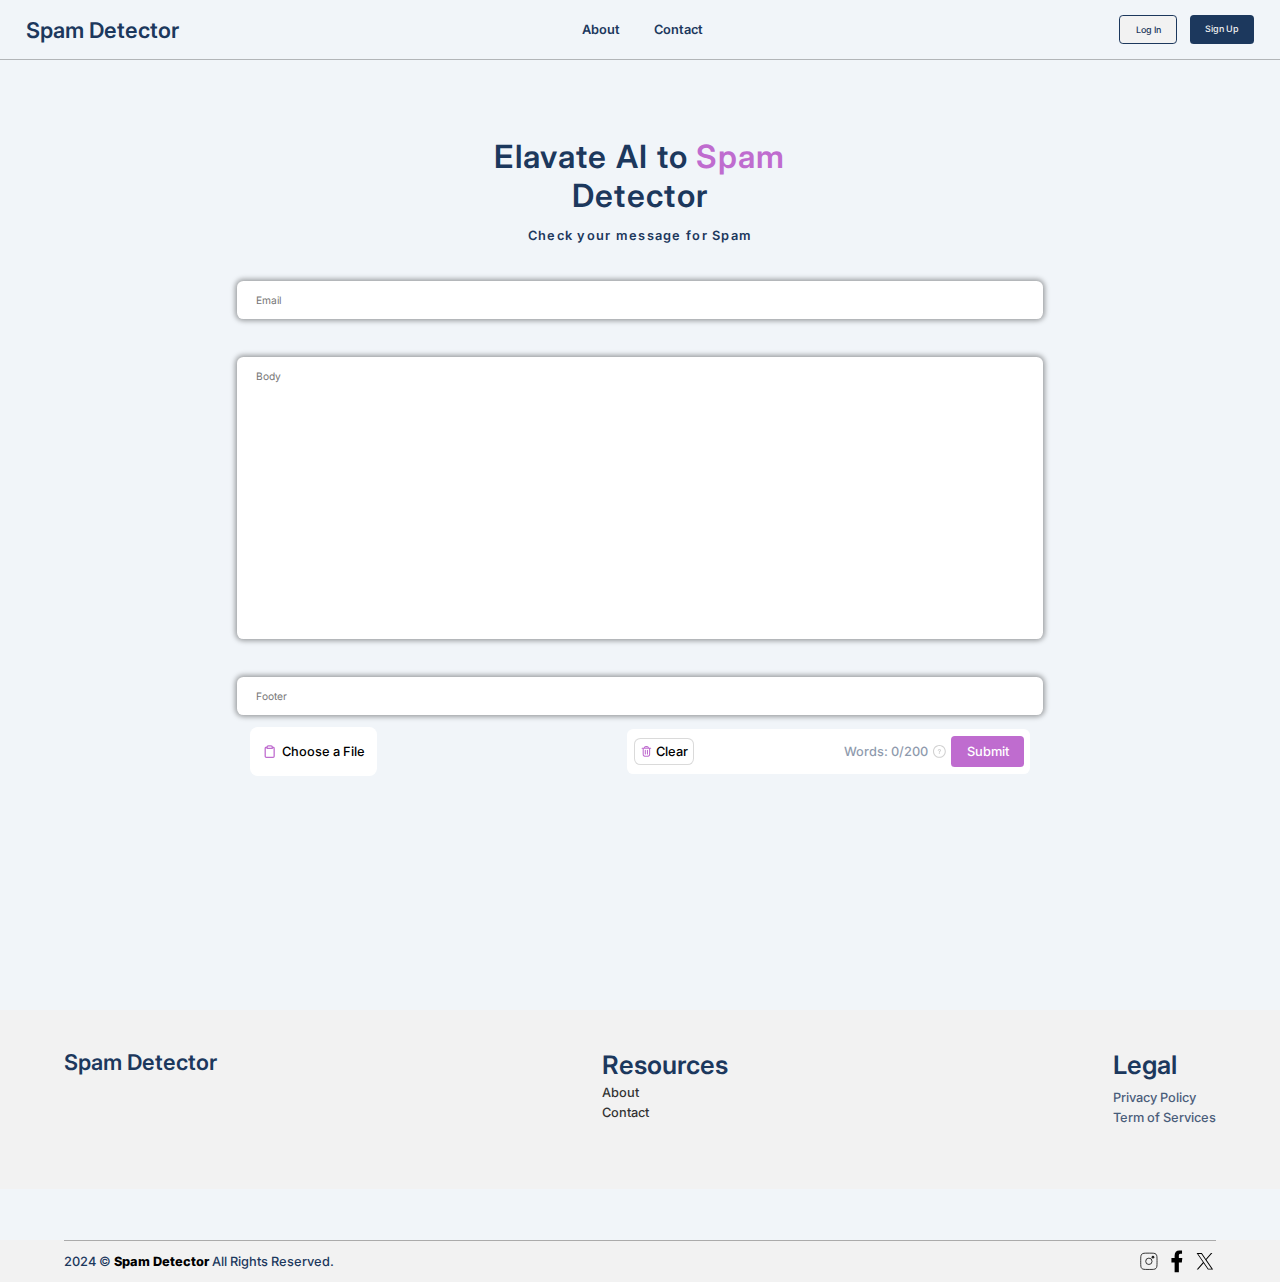
==== App/templates/index.html @ 36272c23 "Spam Detection" ====
<!DOCTYPE html>
<html lang="en">
    <head>
        <meta charset="UTF-8">
        <meta name="viewport" content="width=device-width, initial-scale=1.0">
        <title>Spam Detector</title>
        <link rel="stylesheet" href="../static/css/style.css">
    </head>
<body >

<!-- fixed alert -->
<div id="alert" class="alert alert-hide">
Please type at least <br> 10 words
</div>






                    <!-- navbar -->
<nav style="display: flex; flex-direction: row; align-items: center; justify-content: space-between; border-bottom: 0.02vw #00000042 solid; padding: 1.2vw 2vw; user-select:none ;">
<!-- logo -->
<a href="/" style="font-size: 1.7vw; font-weight: 600; font-family: Inter, sans-serif; cursor: pointer; text-decoration: none; color: #1C385D;">Spam Detector</a>
<!-- context -->
<div style="display: flex; flex-direction: row; font-size: 1vw; font-weight: 600;">
    <a href="/about" class="nav-context">About</a>
    <a href="/contact" style="margin-left: 1vw;" class="nav-context">Contact</a>
</div>
<!-- btn -->
<div style="display: flex; flex-direction: row; font-size: 0.7vw;">
    <a href="/login" class="sign-btn" style="background-color:#F2F2F2; color: #1C385D; border: 0.1vw #1C385D solid; text-decoration: none;" id="login">Log In</a>
    <a href="/signup" class="sign-btn" style="color:#F2F2F2; background-color: #1C385D; text-decoration: none;" id="signup">Sign Up</a>
    <div class="sign-btn hidden"  style="color:#F2F2F2; background-color: #1C385D;" id="loggout-btn">Log Out</div>
</div>
</nav>



                    <!-- hero -->


    <div  style="margin-top: 6vw; display: flex; flex-direction: column; align-items: center; justify-content:center;">
        <!-- context -->
        <div style="width: 100%; text-align: center; color: #1C385D; letter-spacing: 0.1vw; font-weight: 600;">
            <div style="font-size: 2.5vw;">Elavate AI to <span style="color: #BF6CCF;">Spam</span> <br> Detector</div>
            <div style="margin-top: 1vw; font-size: 1vw;">Check your message for Spam</div>
        </div>
        <!-- Email -->
<textarea style="width: 60%; background-color: #ffff; margin-top: 3vw; border-radius: 0.5vw; font-size: 0.8vw; padding: 1vw 1.5vw; transition: all 0.3s linear; z-index: 20;" placeholder="Email" class="text-area" rows="1" cols="100" id="email"  ></textarea>

        <!-- textarea -->
           
        <textarea style="width: 60%; height: 20vw;  background-color: #ffff; margin-top: 3vw; border-radius: 0.5vw; font-size: 0.8vw; padding: 1vw 1.5vw; transition: all 0.3s linear; z-index: 20;" placeholder="Body" class="text-area" rows="10" cols="100"  id="outbox"  ></textarea>
        
             <!-- Footer -->
<textarea style="width: 60%; background-color: #ffff; margin-top: 3vw; border-radius: 0.5vw; font-size: 0.8vw; padding: 1vw 1.5vw; transition: all 0.3s linear; z-index: 20;" placeholder="Footer" class="text-area" rows="1" cols="100" id="footer-form"  ></textarea>

    </div>
        



                <!-- Submit buttons -->
    <div style=" display: flex; flex-direction: row; align-items: center; justify-content:space-between;  width: 61%; margin: 1vw auto; ">
        
        <!-- btn 1 -->
        <div id="choose-file" style="display: inline-flex; flex-direction: row; align-items: center;  padding: 0.3vw 1vw; border-radius: 0.6vw; user-select: none; cursor: pointer;" class="text-area-btn">
            <svg width="1.2vw" viewBox="0 0 24 24" fill="none" xmlns="http://www.w3.org/2000/svg">
                <path d="M8 5.00005C7.01165 5.00082 6.49359 5.01338 6.09202 5.21799C5.71569 5.40973 5.40973 5.71569 5.21799 6.09202C5 6.51984 5 7.07989 5 8.2V17.8C5 18.9201 5 19.4802 5.21799 19.908C5.40973 20.2843 5.71569 20.5903 6.09202 20.782C6.51984 21 7.07989 21 8.2 21H15.8C16.9201 21 17.4802 21 17.908 20.782C18.2843 20.5903 18.5903 20.2843 18.782 19.908C19 19.4802 19 18.9201 19 17.8V8.2C19 7.07989 19 6.51984 18.782 6.09202C18.5903 5.71569 18.2843 5.40973 17.908 5.21799C17.5064 5.01338 16.9884 5.00082 16 5.00005M8 5.00005V7H16V5.00005M8 5.00005V4.70711C8 4.25435 8.17986 3.82014 8.5 3.5C8.82014 3.17986 9.25435 3 9.70711 3H14.2929C14.7456 3 15.1799 3.17986 15.5 3.5C15.8201 3.82014 16 4.25435 16 4.70711V5.00005" stroke="#BF6CCF" stroke-width="2" stroke-linecap="round" stroke-linejoin="round"/>
                </svg>
            <p style="display: inline; margin-left: 0.3vw; color: #000; font-size: 1vw;">Choose a File</p>
            <input type="file"   accept="text/plain" name="" id="picker" style="display: none;">
        </div>

        <!-- btn 2 -->
        <div style="width: 50%; display: flex; flex-direction: row; align-items: center; justify-content:space-between; background-color: #ffff; padding: 0.6vw 0.5vw; border-radius: 0.5vw;">
            <!-- clear btn -->
            <div id="clear-btn" style="display: inline-flex; flex-direction: row; align-items: center; border: 0.1vw #00000025 solid;  padding: 0.4vw 0.4vw; border-radius: 0.5vw; user-select: none; cursor: pointer;" class="text-area-btn">
                <svg width="1vw" viewBox="0 0 24 24" fill="none" xmlns="http://www.w3.org/2000/svg">
                    <path d="M4 6H20M16 6L15.7294 5.18807C15.4671 4.40125 15.3359 4.00784 15.0927 3.71698C14.8779 3.46013 14.6021 3.26132 14.2905 3.13878C13.9376 3 13.523 3 12.6936 3H11.3064C10.477 3 10.0624 3 9.70951 3.13878C9.39792 3.26132 9.12208 3.46013 8.90729 3.71698C8.66405 4.00784 8.53292 4.40125 8.27064 5.18807L8 6M18 6V16.2C18 17.8802 18 18.7202 17.673 19.362C17.3854 19.9265 16.9265 20.3854 16.362 20.673C15.7202 21 14.8802 21 13.2 21H10.8C9.11984 21 8.27976 21 7.63803 20.673C7.07354 20.3854 6.6146 19.9265 6.32698 19.362C6 18.7202 6 17.8802 6 16.2V6M14 10V17M10 10V17" stroke="#BF6CCF" stroke-width="2" stroke-linecap="round" stroke-linejoin="round"/>
                    </svg>
                <div style="display: inline; margin-left: 0.3vw; color: #000; font-size: 1vw;">Clear</div>
            </div>
            <!-- words -->
            <div style="display: inline-flex; flex-direction: row; align-content: center; justify-content: center;">

                <div id="words" class="textarea-words" style="display: inline-flex; flex-direction: row; align-items: center; justify-content: center; ">
                    <div id="words-context" style="font-size: 1vw;">Words: 0/200</div>
                <svg style="margin: 0 0.4vw;"  width="1vw" version="1.1" id="Capa_1" xmlns="http://www.w3.org/2000/svg" xmlns:xlink="http://www.w3.org/1999/xlink" 
	 viewBox="0 0 302.967 302.967" xml:space="preserve">
<g>
	<g>
		<g>
			<path style="fill:#0100025d;" d="M151.483,302.967C67.956,302.967,0,235.017,0,151.483S67.956,0,151.483,0
				s151.483,67.956,151.483,151.483S235.017,302.967,151.483,302.967z M151.483,24.416c-70.066,0-127.067,57.001-127.067,127.067
				s57.001,127.067,127.067,127.067s127.067-57.001,127.067-127.067S221.555,24.416,151.483,24.416z"/>
		</g>
		<g>
			<g>
				<path style="fill:#0100025d;" d="M116.586,118.12c1.795-4.607,4.297-8.588,7.511-11.961c3.225-3.389,7.114-6.016,11.667-7.898
					c4.547-1.904,9.633-2.845,15.262-2.845c7.261,0,13.32,0.995,18.183,2.997c4.857,1.996,8.768,4.482,11.738,7.441
					c2.964,2.97,5.091,6.168,6.369,9.584c1.273,3.432,1.915,6.636,1.915,9.595c0,4.901-0.642,8.947-1.915,12.118
					c-1.278,3.171-2.866,5.88-4.759,8.131c-1.898,2.252-3.987,4.172-6.293,5.755c-2.295,1.588-4.471,3.171-6.516,4.759
					c-2.045,1.583-3.862,3.394-5.445,5.439c-1.588,2.04-2.589,4.601-2.991,7.664v5.831H140.6v-6.908
					c0.305-4.395,1.153-8.072,2.529-11.036c1.382-2.964,2.991-5.499,4.83-7.598c1.844-2.089,3.786-3.911,5.836-5.445
					c2.04-1.539,3.927-3.073,5.673-4.591c1.73-1.545,3.144-3.225,4.221-5.069c1.071-1.833,1.556-4.15,1.452-6.908
					c0-4.705-1.148-8.18-3.454-10.427c-2.295-2.257-5.493-3.378-9.589-3.378c-2.758,0-5.134,0.533-7.131,1.605
					s-3.628,2.513-4.911,4.302c-1.278,1.795-2.225,3.894-2.834,6.288c-0.615,2.415-0.919,4.982-0.919,7.756h-22.55
					C113.85,127.785,114.791,122.732,116.586,118.12z M162.536,183.938v23.616h-24.09v-23.616H162.536z"/>
			</g>
		</g>
	</g>
</g>
</svg>
                </div>
                <!-- submit -->
            <div id="submit-btn" class="submit-btn" style="text-align: center; display: inline; font-size: 1vw;">Submit</div>
            </div>
        </div>

    </div>

   <!-- response -->
    <div id="response" class="hidden" style="background-color: #fff; text-align: center; width: 40vw; margin: 2vw auto; padding: 2vw; display: flex; flex-direction: column; align-items: center; justify-content: center; border-radius: 0.3vw; font-size: 1vw;">
        <div id="response-ans"><span style="font-weight: 700;">Hooray!</span> It's a <span style="font-weight: 700; color: #5084FB;">Spam</span></div>
        <div id="location" style="font-weight: 700;"><span style="font-weight: 800;">Geographical location: </span></div>
    </div>

                                                <!-- Footer -->
        <footer style="background-color: #F2F2F2; display: flex; flex-direction: row; justify-content: space-between; margin-top: 10vw; padding:3vw 5vw 5vw;">
            <!-- logo -->
            <a href="/" style="font-size: 1.7vw; font-weight: 600; font-family: Inter, sans-serif; cursor: pointer; text-decoration: none; color: #1C385D;">Spam Detector</a>
            <!-- item 1 -->
            <div>
                <!-- heading -->
                <div style="font-size: 2vw; font-weight: 600;">Resources</div>
                <!-- items -->
                <div style="font-size: 1vw; margin-top: 0.4vw; display: flex; flex-direction: column; align-items: start; justify-content: start; ">
                    <a href="/about" class="footer-items" style="text-decoration: none; color: #000;">About</a>
                    <a href="/contact" style="margin-top: 0.4vw; text-decoration: none; color: #000;" class="footer-items">Contact</a>
                    
                </div>
            </div>
            <!-- item2 -->
            <div>
                <!-- heading -->
                <div style="font-size: 2vw; font-weight: 600;">Legal</div>
                <!-- items -->
                <div style="font-size: 1vw; margin-top: 0.4vw; display: flex; flex-direction: column; align-items: start; justify-content: start;">
                    
                    <div style="margin-top: 0.4vw;" class="footer-items">Privacy Policy</div>
                    <div style="margin-top: 0.4vw;" class="footer-items">Term of Services</div>
                </div>
            </div>

        </footer>
        <div style="background-color: #F2F2F2; padding:0 5vw; ">
            <div style="display: flex; flex-direction: row; justify-content: space-between; border-top: 0.1vw #0000004b solid; margin-top: 4vw;">
                <p style="font-size: 1vw;">2024 © <a href="/" style="text-decoration: none; color: #000; font-weight: 800; color: #000;">Spam Detector</a> All Rights Reserved. </p>
            <div style="display: flex; flex-direction: row; justify-content: space-between;">
                                <!-- insta -->
                <svg width="1.7vw" viewBox="0 0 24 24" fill="none" xmlns="http://www.w3.org/2000/svg" class="svg-icons">
                    <path d="M3 11C3 7.22876 3 5.34315 4.17157 4.17157C5.34315 3 7.22876 3 11 3H13C16.7712 3 18.6569 3 19.8284 4.17157C21 5.34315 21 7.22876 21 11V13C21 16.7712 21 18.6569 19.8284 19.8284C18.6569 21 16.7712 21 13 21H11C7.22876 21 5.34315 21 4.17157 19.8284C3 18.6569 3 16.7712 3 13V11Z" stroke="#222222"/>
                    <circle cx="16.5" cy="7.5" r="1.5" fill="#222222"/>
                    <circle cx="12" cy="12" r="3.5" stroke="#222222"/>
                    </svg>
                    <!-- face -->
                    <svg class="svg-icons" style="margin-left: 0.5vw;" width="1.7vw" viewBox="-5 0 20 20" version="1.1" xmlns="http://www.w3.org/2000/svg" xmlns:xlink="http://www.w3.org/1999/xlink">
    
    
                        <defs>
                    
                    </defs>
                        <g id="Page-1" stroke="none" stroke-width="1" fill="none" fill-rule="evenodd">
                            <g id="Dribbble-Light-Preview" transform="translate(-385.000000, -7399.000000)" fill="#000000">
                                <g id="icons" transform="translate(56.000000, 160.000000)">
                                    <path d="M335.821282,7259 L335.821282,7250 L338.553693,7250 L339,7246 L335.821282,7246 L335.821282,7244.052 C335.821282,7243.022 335.847593,7242 337.286884,7242 L338.744689,7242 L338.744689,7239.14 C338.744689,7239.097 337.492497,7239 336.225687,7239 C333.580004,7239 331.923407,7240.657 331.923407,7243.7 L331.923407,7246 L329,7246 L329,7250 L331.923407,7250 L331.923407,7259 L335.821282,7259 Z" id="facebook-[#176]">
                    
                    </path>
                                </g>
                            </g>
                        </g>
                    </svg>
                    <!-- twitter -->
                    <svg class="svg-icons" style="margin-left: 0.5vw;" xmlns="http://www.w3.org/2000/svg" x="0px" y="0px" width="1.7vw" viewBox="0 0 50 50">
                        <path d="M 5.9199219 6 L 20.582031 27.375 L 6.2304688 44 L 9.4101562 44 L 21.986328 29.421875 L 31.986328 44 L 44 44 L 28.681641 21.669922 L 42.199219 6 L 39.029297 6 L 27.275391 19.617188 L 17.933594 6 L 5.9199219 6 z M 9.7167969 8 L 16.880859 8 L 40.203125 42 L 33.039062 42 L 9.7167969 8 z"></path>
                        </svg>
                    
            </div>
        </div>
        </div>
        
        

        <script src="../static/js/main.js"></script>
</body>
</html>
---- App/static/css/style.css ----
@import url('https://fonts.googleapis.com/css2?family=Inter:ital,opsz,wght@0,14..32,100..900;1,14..32,100..900&display=swap');

html {
    scroll-behavior: smooth;
}

body {
    margin: 0;
    background-color: #F1F5F9;
    font-weight: 500;
    font-family: Inter, sans-serif;
    color: #1C385D;
}

.nav-context {
    transition: all 0.3s linear;
    cursor: pointer;
    padding: 0.2vw 0.8vw;
    border-radius: 5px;
    color: #1C385D;
    text-decoration: none;
}

.nav-context:hover {
    background-color: #D6D3E0;
}

.log-btn {
    padding: 0.6vw 1.2vw;
    cursor: pointer;
    border: 0.02vw #000 solid;
    border-radius: 0.3vw;
    color: #1C385D;
    background-color: white;
    transition: all 0.3s linear;
}

.log-btn:hover {
    background-color: #D9DDE5;
}

.sign-btn {
    padding: 0.6vw 1.2vw;
    cursor: pointer;
    border-radius: 0.3vw;


    margin-left: 1vw;
    transition: all 0.3s linear;
}

.sign-btn:hover {
    background-color: #465472;
}

.text-area {
    -webkit-box-shadow: 0px 0px 5px 3px rgba(0, 0, 0, 0.35);
    -moz-box-shadow: 0px 0px 5px 2px rgba(0, 0, 0, 0.35);
    box-shadow: 0px 0px 5px 2px rgba(0, 0, 0, 0.35);
    resize: none;
    border: none;
    font-family: Inter;
}

.text-area:placeholder-shown {
    font-family: Inter;
}

.text-area:focus {
    outline: none;
}

.text-area-btn {
    transition: all 0.3s linear;
    background-color: #ffff;
}

.text-area-btn:hover {
    background-color: #D9DDE5;

}

.submit-btn {
    padding: 0.6vw 1.2vw;
    cursor: pointer;
    border-radius: 0.3vw;
    background-color: #BF6CCF;
    color: #fff;
    transition: all 0.3s linear;
}

.submit-btn:hover {
    background-color: #BD7FE4;
}

.bg-image {
    position: absolute;
    width: 100%;
    min-width: 320px;
    opacity: 0.6;
    height: max-content;
    z-index: -1;

}

.footer-items {
    cursor: pointer;
    opacity: 80%;
    transition: all 0.2s linear;
}

.footer-items:hover {
    opacity: 100%;

}

.svg-icons {
    transition: all 0.2s linear;
    cursor: pointer;
}

.svg-icons:hover {
    transform: scale(110%);
}

.hidden {
    display: none;
}

.textarea-words {
    opacity: 50%;
}

.alert {
    position: fixed;
    z-index: 50;
    background-color: #BF6CCF;
    color: #fff;
    margin: 3vw auto;
    left: 50%;
    transform: translateX(-50%);
    text-align: center;
    padding: 1vw 2vw;
    font-size: 1vw;
    font-weight: 700;
    transition: all 0.3s linear;

}

.alert-show {
    visibility: visible;
    opacity: 1;
}

.alert-hide {
    visibility: hidden;
    opacity: 0;
}

.hidden {
    visibility: hidden;
    opacity: 0;
    transition: all 0.3s linear;
}



.qna-card {
    cursor: pointer;
    background-color: #ffff;
    transition: all 0.3s linear;
}

.qna-card:hover {
    background-color: #e3e2e6;
}

.feed-card {
    -webkit-box-shadow: 0px 0px 5px 0px rgba(0, 0, 0, 0.55);
    -moz-box-shadow: 0px 0px 5px 0px rgba(0, 0, 0, 0.55);
    box-shadow: 0px 0px 5px 0px rgba(0, 0, 0, 0.55);
}

.contact-form {
    background-color: #fff;
    border: none;
    width: 24vw;
    padding: 1vw;
    border-radius: 0.5vw;
    resize: none;
    font-size: 1vw;

}

.contact-form:focus {
    outline: none;
}

.contact-textarea:placeholder-shown {
    font-family: Inter, sans-serif;
    font-size: 1vw;
}

.submit-btn {
    padding: 0.6vw 1.2vw;
    cursor: pointer;
    border-radius: 0.3vw;
    background-color: #BF6CCF;
    color: #fff;
    transition: all 0.3s linear;
}

.submit-btn:hover {
    background-color: #BD7FE4;
}



/* about card */
.show-card-context .card-context {
    max-height: 7vw;
    transition: max-height 0.3s ease-in-out;
}

.hide-card-context .card-context {
    max-height: 0;
    transition: max-height 0.3s linear;
}

.show-card-context .card-svg {
    transform: rotate(90deg);
    transition: transform 0.3s ease-in-out;
}

.hide-card-context .card-svg {
    transform: rotate(0);
    transition: transform 0.3s ease-in-out;
}

.auth-input {
    background-color: #fff;
    border: none;
    width: 24vw;
    padding: 1vw;
    border-radius: 0.5vw;
    resize: none;
    font-size: 1vw;
    border: 0.1vw #0000003a solid;
}

.auth-input:focus {
    outline: none;
}

.auth-input:placeholder-shown {
    font-family: Inter, sans-serif;
    font-size: 1vw;
}

.auth-btn {
    background-color: #CBCBCB;
    color: #fff;
    border: none;
    width: 100%;
    height: 3vw;
    margin-top: 1.5vw;
    font-size: 1vw;
    font-weight: 700;
    cursor: pointer;
    border-radius: 0.2vw;
    transition: all 0.3s linear;
}

.auth-btn:hover {
    background-color: #BF6CCF;
}

.log-forg {
    width: 100%;
    text-align: end;
    margin-top: 0.5vw;
    font-size: 0.85vw;

}

.log-forg a {
    text-decoration: none;
    color: #1C385D;
    cursor: pointer;
    opacity: 0.7;
    transition: all 0.3s linear;
}

.log-forg a:hover {
    opacity: 1;
}

.log-text {
    margin-top: 2vw;
    font-size: 1vw;
}

.log-text span {
    font-weight: 700;
    color: #2653BB;
    cursor: pointer;
}

.auth-log-text {
    width: 100%;
    font-size: 0.9vw;
    margin-top: 0.5vw;
    color: #1C385D;
    text-decoration: none;
}

.auth-log-text span {
    font-weight: 700;
    cursor: pointer;
    border-bottom: 0.1vw #00000000 solid;
    transition: all 0.3s linear;
}

.auth-log-text span:hover {
    color: #000;
    border-bottom: 0.1vw #000 solid;
}
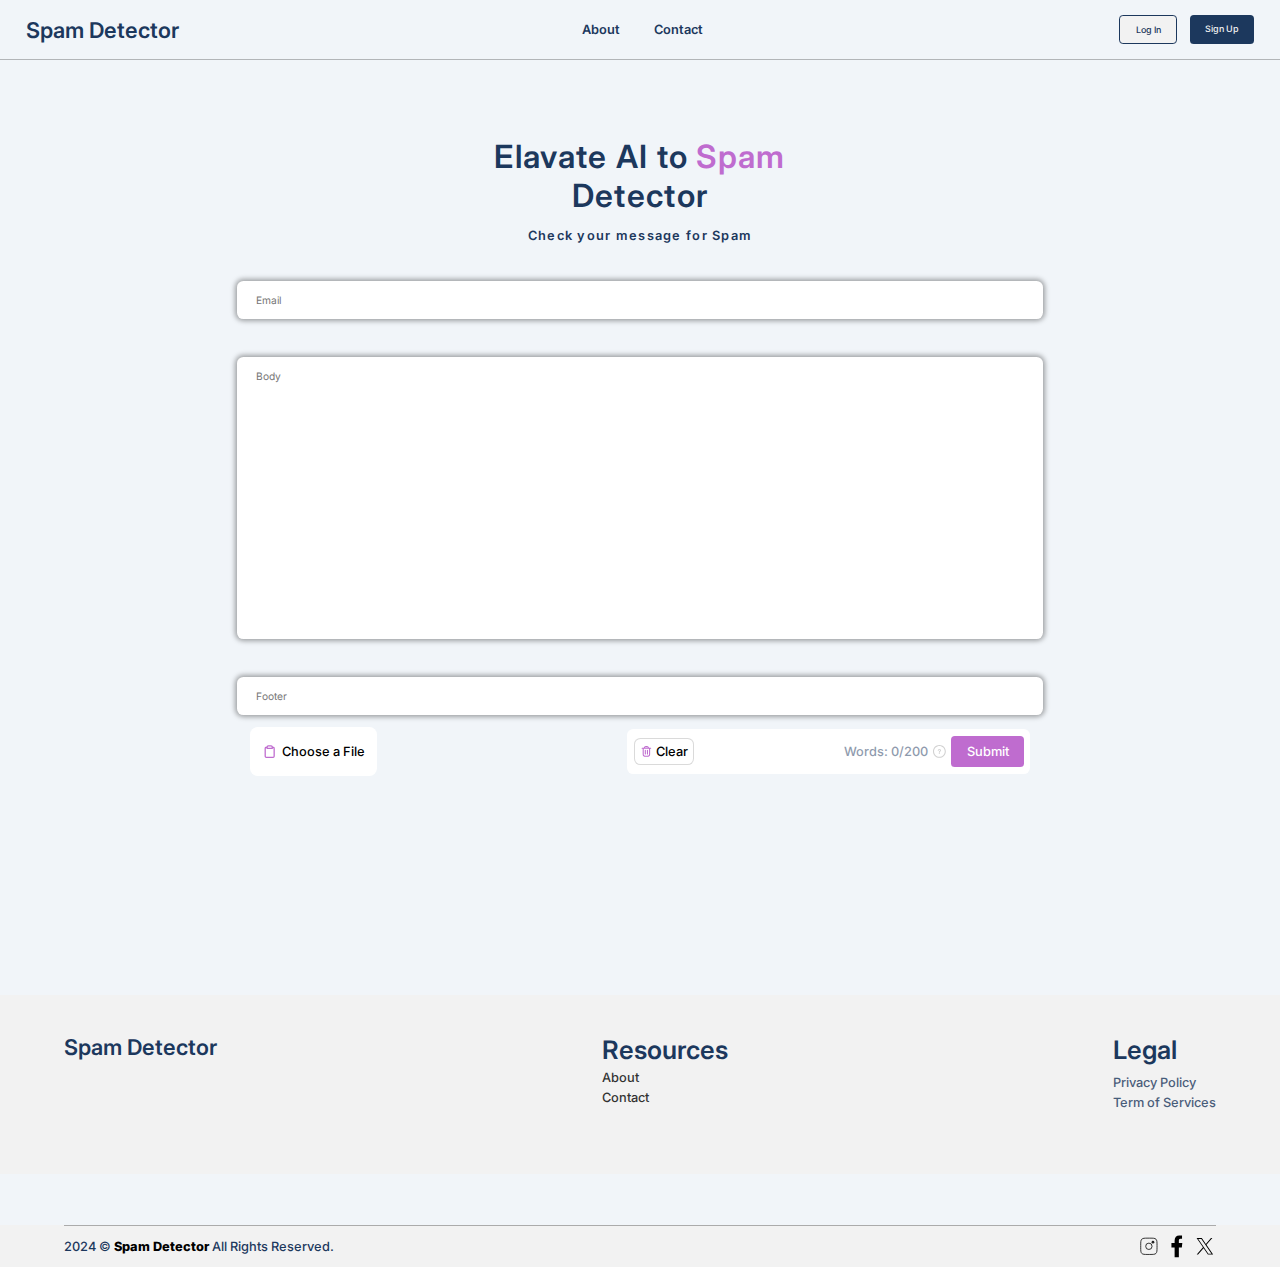
==== commit 923752ff: "Ready" ====
--- a/App/templates/index.html
+++ b/App/templates/index.html
@@ -1,104 +1,128 @@
 <!DOCTYPE html>
 <html lang="en">
-    <head>
-        <meta charset="UTF-8">
-        <meta name="viewport" content="width=device-width, initial-scale=1.0">
-        <title>Spam Detector</title>
-        <link rel="stylesheet" href="../static/css/style.css">
-    </head>
-<body >
-
-<!-- fixed alert -->
-<div id="alert" class="alert alert-hide">
-Please type at least <br> 10 words
-</div>
-
-
-
-
-
-
-                    <!-- navbar -->
-<nav style="display: flex; flex-direction: row; align-items: center; justify-content: space-between; border-bottom: 0.02vw #00000042 solid; padding: 1.2vw 2vw; user-select:none ;">
-<!-- logo -->
-<a href="/" style="font-size: 1.7vw; font-weight: 600; font-family: Inter, sans-serif; cursor: pointer; text-decoration: none; color: #1C385D;">Spam Detector</a>
-<!-- context -->
-<div style="display: flex; flex-direction: row; font-size: 1vw; font-weight: 600;">
-    <a href="/about" class="nav-context">About</a>
-    <a href="/contact" style="margin-left: 1vw;" class="nav-context">Contact</a>
-</div>
-<!-- btn -->
-<div style="display: flex; flex-direction: row; font-size: 0.7vw;">
-    <a href="/login" class="sign-btn" style="background-color:#F2F2F2; color: #1C385D; border: 0.1vw #1C385D solid; text-decoration: none;" id="login">Log In</a>
-    <a href="/signup" class="sign-btn" style="color:#F2F2F2; background-color: #1C385D; text-decoration: none;" id="signup">Sign Up</a>
-    <div class="sign-btn hidden"  style="color:#F2F2F2; background-color: #1C385D;" id="loggout-btn">Log Out</div>
-</div>
-</nav>
-
-
-
-                    <!-- hero -->
-
-
-    <div  style="margin-top: 6vw; display: flex; flex-direction: column; align-items: center; justify-content:center;">
+
+<head>
+    <meta charset="UTF-8">
+    <meta name="viewport" content="width=device-width, initial-scale=1.0">
+    <title>Spam Detector</title>
+    <link rel="stylesheet" href="../static/css/style.css">
+</head>
+
+<body>
+
+    <!-- fixed alert -->
+    <div id="alert" class="alert alert-hide">
+        Please type at least <br> 10 words
+    </div>
+
+
+
+
+    <!-- navbar -->
+    <nav
+        style="display: flex; flex-direction: row; align-items: center; justify-content: space-between; border-bottom: 0.02vw #00000042 solid; padding: 1.2vw 2vw; user-select:none ;">
+        <!-- logo -->
+        <a href="/"
+            style="font-size: 1.7vw; font-weight: 600; font-family: Inter, sans-serif; cursor: pointer; text-decoration: none; color: #1C385D;">Spam
+            Detector</a>
+        <!-- context -->
+        <div style="display: flex; flex-direction: row; font-size: 1vw; font-weight: 600;">
+            <a href="/about" class="nav-context">About</a>
+            <a href="/contact" style="margin-left: 1vw;" class="nav-context">Contact</a>
+        </div>
+        <!-- btn -->
+        <div style="display: flex; flex-direction: row; font-size: 0.7vw;">
+            <a href="/login" class="sign-btn"
+                style="background-color:#F2F2F2; color: #1C385D; border: 0.1vw #1C385D solid; text-decoration: none;"
+                id="login">Log In</a>
+            <a href="/signup" class="sign-btn" style="color:#F2F2F2; background-color: #1C385D; text-decoration: none;"
+                id="signup">Sign Up</a>
+            <div class="sign-btn hidden" style="color:#F2F2F2; background-color: #1C385D;" id="loggout-btn">Log Out
+            </div>
+        </div>
+    </nav>
+
+
+
+    <!-- hero -->
+
+
+    <div style="margin-top: 6vw; display: flex; flex-direction: column; align-items: center; justify-content:center;">
         <!-- context -->
         <div style="width: 100%; text-align: center; color: #1C385D; letter-spacing: 0.1vw; font-weight: 600;">
             <div style="font-size: 2.5vw;">Elavate AI to <span style="color: #BF6CCF;">Spam</span> <br> Detector</div>
             <div style="margin-top: 1vw; font-size: 1vw;">Check your message for Spam</div>
         </div>
         <!-- Email -->
-<textarea style="width: 60%; background-color: #ffff; margin-top: 3vw; border-radius: 0.5vw; font-size: 0.8vw; padding: 1vw 1.5vw; transition: all 0.3s linear; z-index: 20;" placeholder="Email" class="text-area" rows="1" cols="100" id="email"  ></textarea>
+        <textarea
+            style="width: 60%; background-color: #ffff; margin-top: 3vw; border-radius: 0.5vw; font-size: 0.8vw; padding: 1vw 1.5vw; transition: all 0.3s linear; z-index: 20;"
+            placeholder="Email" class="text-area" rows="1" cols="100" id="email"></textarea>
 
         <!-- textarea -->
-           
-        <textarea style="width: 60%; height: 20vw;  background-color: #ffff; margin-top: 3vw; border-radius: 0.5vw; font-size: 0.8vw; padding: 1vw 1.5vw; transition: all 0.3s linear; z-index: 20;" placeholder="Body" class="text-area" rows="10" cols="100"  id="outbox"  ></textarea>
-        
-             <!-- Footer -->
-<textarea style="width: 60%; background-color: #ffff; margin-top: 3vw; border-radius: 0.5vw; font-size: 0.8vw; padding: 1vw 1.5vw; transition: all 0.3s linear; z-index: 20;" placeholder="Footer" class="text-area" rows="1" cols="100" id="footer-form"  ></textarea>
-
-    </div>
-        
-
-
-
-                <!-- Submit buttons -->
-    <div style=" display: flex; flex-direction: row; align-items: center; justify-content:space-between;  width: 61%; margin: 1vw auto; ">
-        
+
+        <textarea
+            style="width: 60%; height: 20vw;  background-color: #ffff; margin-top: 3vw; border-radius: 0.5vw; font-size: 0.8vw; padding: 1vw 1.5vw; transition: all 0.3s linear; z-index: 20;"
+            placeholder="Body" class="text-area" rows="10" cols="100" id="outbox"></textarea>
+
+        <!-- Footer -->
+        <textarea
+            style="width: 60%; background-color: #ffff; margin-top: 3vw; border-radius: 0.5vw; font-size: 0.8vw; padding: 1vw 1.5vw; transition: all 0.3s linear; z-index: 20;"
+            placeholder="Footer" class="text-area" rows="1" cols="100" id="footer-form"></textarea>
+
+    </div>
+
+
+
+
+    <!-- Submit buttons -->
+    <div
+        style=" display: flex; flex-direction: row; align-items: center; justify-content:space-between;  width: 61%; margin: 1vw auto; ">
         <!-- btn 1 -->
-        <div id="choose-file" style="display: inline-flex; flex-direction: row; align-items: center;  padding: 0.3vw 1vw; border-radius: 0.6vw; user-select: none; cursor: pointer;" class="text-area-btn">
+        <div id="choose-file"
+            style="display: inline-flex; flex-direction: row; align-items: center;  padding: 0.3vw 1vw; border-radius: 0.6vw; user-select: none; cursor: pointer;"
+            class="text-area-btn">
             <svg width="1.2vw" viewBox="0 0 24 24" fill="none" xmlns="http://www.w3.org/2000/svg">
-                <path d="M8 5.00005C7.01165 5.00082 6.49359 5.01338 6.09202 5.21799C5.71569 5.40973 5.40973 5.71569 5.21799 6.09202C5 6.51984 5 7.07989 5 8.2V17.8C5 18.9201 5 19.4802 5.21799 19.908C5.40973 20.2843 5.71569 20.5903 6.09202 20.782C6.51984 21 7.07989 21 8.2 21H15.8C16.9201 21 17.4802 21 17.908 20.782C18.2843 20.5903 18.5903 20.2843 18.782 19.908C19 19.4802 19 18.9201 19 17.8V8.2C19 7.07989 19 6.51984 18.782 6.09202C18.5903 5.71569 18.2843 5.40973 17.908 5.21799C17.5064 5.01338 16.9884 5.00082 16 5.00005M8 5.00005V7H16V5.00005M8 5.00005V4.70711C8 4.25435 8.17986 3.82014 8.5 3.5C8.82014 3.17986 9.25435 3 9.70711 3H14.2929C14.7456 3 15.1799 3.17986 15.5 3.5C15.8201 3.82014 16 4.25435 16 4.70711V5.00005" stroke="#BF6CCF" stroke-width="2" stroke-linecap="round" stroke-linejoin="round"/>
-                </svg>
+                <path
+                    d="M8 5.00005C7.01165 5.00082 6.49359 5.01338 6.09202 5.21799C5.71569 5.40973 5.40973 5.71569 5.21799 6.09202C5 6.51984 5 7.07989 5 8.2V17.8C5 18.9201 5 19.4802 5.21799 19.908C5.40973 20.2843 5.71569 20.5903 6.09202 20.782C6.51984 21 7.07989 21 8.2 21H15.8C16.9201 21 17.4802 21 17.908 20.782C18.2843 20.5903 18.5903 20.2843 18.782 19.908C19 19.4802 19 18.9201 19 17.8V8.2C19 7.07989 19 6.51984 18.782 6.09202C18.5903 5.71569 18.2843 5.40973 17.908 5.21799C17.5064 5.01338 16.9884 5.00082 16 5.00005M8 5.00005V7H16V5.00005M8 5.00005V4.70711C8 4.25435 8.17986 3.82014 8.5 3.5C8.82014 3.17986 9.25435 3 9.70711 3H14.2929C14.7456 3 15.1799 3.17986 15.5 3.5C15.8201 3.82014 16 4.25435 16 4.70711V5.00005"
+                    stroke="#BF6CCF" stroke-width="2" stroke-linecap="round" stroke-linejoin="round" />
+            </svg>
             <p style="display: inline; margin-left: 0.3vw; color: #000; font-size: 1vw;">Choose a File</p>
-            <input type="file"   accept="text/plain" name="" id="picker" style="display: none;">
+            <input type="file" accept="text/plain" name="" id="picker" style="display: none;">
         </div>
 
         <!-- btn 2 -->
-        <div style="width: 50%; display: flex; flex-direction: row; align-items: center; justify-content:space-between; background-color: #ffff; padding: 0.6vw 0.5vw; border-radius: 0.5vw;">
+        <div
+            style="width: 50%; display: flex; flex-direction: row; align-items: center; justify-content:space-between; background-color: #ffff; padding: 0.6vw 0.5vw; border-radius: 0.5vw;">
             <!-- clear btn -->
-            <div id="clear-btn" style="display: inline-flex; flex-direction: row; align-items: center; border: 0.1vw #00000025 solid;  padding: 0.4vw 0.4vw; border-radius: 0.5vw; user-select: none; cursor: pointer;" class="text-area-btn">
+            <div id="clear-btn"
+                style="display: inline-flex; flex-direction: row; align-items: center; border: 0.1vw #00000025 solid;  padding: 0.4vw 0.4vw; border-radius: 0.5vw; user-select: none; cursor: pointer;"
+                class="text-area-btn">
                 <svg width="1vw" viewBox="0 0 24 24" fill="none" xmlns="http://www.w3.org/2000/svg">
-                    <path d="M4 6H20M16 6L15.7294 5.18807C15.4671 4.40125 15.3359 4.00784 15.0927 3.71698C14.8779 3.46013 14.6021 3.26132 14.2905 3.13878C13.9376 3 13.523 3 12.6936 3H11.3064C10.477 3 10.0624 3 9.70951 3.13878C9.39792 3.26132 9.12208 3.46013 8.90729 3.71698C8.66405 4.00784 8.53292 4.40125 8.27064 5.18807L8 6M18 6V16.2C18 17.8802 18 18.7202 17.673 19.362C17.3854 19.9265 16.9265 20.3854 16.362 20.673C15.7202 21 14.8802 21 13.2 21H10.8C9.11984 21 8.27976 21 7.63803 20.673C7.07354 20.3854 6.6146 19.9265 6.32698 19.362C6 18.7202 6 17.8802 6 16.2V6M14 10V17M10 10V17" stroke="#BF6CCF" stroke-width="2" stroke-linecap="round" stroke-linejoin="round"/>
-                    </svg>
+                    <path
+                        d="M4 6H20M16 6L15.7294 5.18807C15.4671 4.40125 15.3359 4.00784 15.0927 3.71698C14.8779 3.46013 14.6021 3.26132 14.2905 3.13878C13.9376 3 13.523 3 12.6936 3H11.3064C10.477 3 10.0624 3 9.70951 3.13878C9.39792 3.26132 9.12208 3.46013 8.90729 3.71698C8.66405 4.00784 8.53292 4.40125 8.27064 5.18807L8 6M18 6V16.2C18 17.8802 18 18.7202 17.673 19.362C17.3854 19.9265 16.9265 20.3854 16.362 20.673C15.7202 21 14.8802 21 13.2 21H10.8C9.11984 21 8.27976 21 7.63803 20.673C7.07354 20.3854 6.6146 19.9265 6.32698 19.362C6 18.7202 6 17.8802 6 16.2V6M14 10V17M10 10V17"
+                        stroke="#BF6CCF" stroke-width="2" stroke-linecap="round" stroke-linejoin="round" />
+                </svg>
                 <div style="display: inline; margin-left: 0.3vw; color: #000; font-size: 1vw;">Clear</div>
             </div>
             <!-- words -->
             <div style="display: inline-flex; flex-direction: row; align-content: center; justify-content: center;">
 
-                <div id="words" class="textarea-words" style="display: inline-flex; flex-direction: row; align-items: center; justify-content: center; ">
+                <div id="words" class="textarea-words"
+                    style="display: inline-flex; flex-direction: row; align-items: center; justify-content: center; ">
                     <div id="words-context" style="font-size: 1vw;">Words: 0/200</div>
-                <svg style="margin: 0 0.4vw;"  width="1vw" version="1.1" id="Capa_1" xmlns="http://www.w3.org/2000/svg" xmlns:xlink="http://www.w3.org/1999/xlink" 
-	 viewBox="0 0 302.967 302.967" xml:space="preserve">
-<g>
-	<g>
-		<g>
-			<path style="fill:#0100025d;" d="M151.483,302.967C67.956,302.967,0,235.017,0,151.483S67.956,0,151.483,0
+                    <svg style="margin: 0 0.4vw;" width="1vw" version="1.1" id="Capa_1"
+                        xmlns="http://www.w3.org/2000/svg" xmlns:xlink="http://www.w3.org/1999/xlink"
+                        viewBox="0 0 302.967 302.967" xml:space="preserve">
+                        <g>
+                            <g>
+                                <g>
+                                    <path style="fill:#0100025d;" d="M151.483,302.967C67.956,302.967,0,235.017,0,151.483S67.956,0,151.483,0
 				s151.483,67.956,151.483,151.483S235.017,302.967,151.483,302.967z M151.483,24.416c-70.066,0-127.067,57.001-127.067,127.067
-				s57.001,127.067,127.067,127.067s127.067-57.001,127.067-127.067S221.555,24.416,151.483,24.416z"/>
-		</g>
-		<g>
-			<g>
-				<path style="fill:#0100025d;" d="M116.586,118.12c1.795-4.607,4.297-8.588,7.511-11.961c3.225-3.389,7.114-6.016,11.667-7.898
+				s57.001,127.067,127.067,127.067s127.067-57.001,127.067-127.067S221.555,24.416,151.483,24.416z" />
+                                </g>
+                                <g>
+                                    <g>
+                                        <path style="fill:#0100025d;" d="M116.586,118.12c1.795-4.607,4.297-8.588,7.511-11.961c3.225-3.389,7.114-6.016,11.667-7.898
 					c4.547-1.904,9.633-2.845,15.262-2.845c7.261,0,13.32,0.995,18.183,2.997c4.857,1.996,8.768,4.482,11.738,7.441
 					c2.964,2.97,5.091,6.168,6.369,9.584c1.273,3.432,1.915,6.636,1.915,9.595c0,4.901-0.642,8.947-1.915,12.118
 					c-1.278,3.171-2.866,5.88-4.759,8.131c-1.898,2.252-3.987,4.172-6.293,5.755c-2.295,1.588-4.471,3.171-6.516,4.759
@@ -107,93 +131,113 @@
 					c2.04-1.539,3.927-3.073,5.673-4.591c1.73-1.545,3.144-3.225,4.221-5.069c1.071-1.833,1.556-4.15,1.452-6.908
 					c0-4.705-1.148-8.18-3.454-10.427c-2.295-2.257-5.493-3.378-9.589-3.378c-2.758,0-5.134,0.533-7.131,1.605
 					s-3.628,2.513-4.911,4.302c-1.278,1.795-2.225,3.894-2.834,6.288c-0.615,2.415-0.919,4.982-0.919,7.756h-22.55
-					C113.85,127.785,114.791,122.732,116.586,118.12z M162.536,183.938v23.616h-24.09v-23.616H162.536z"/>
-			</g>
-		</g>
-	</g>
-</g>
-</svg>
-                </div>
-                <!-- submit -->
-            <div id="submit-btn" class="submit-btn" style="text-align: center; display: inline; font-size: 1vw;">Submit</div>
-            </div>
-        </div>
-
-    </div>
-
-   <!-- response -->
-    <div id="response" class="hidden" style="background-color: #fff; text-align: center; width: 40vw; margin: 2vw auto; padding: 2vw; display: flex; flex-direction: column; align-items: center; justify-content: center; border-radius: 0.3vw; font-size: 1vw;">
-        <div id="response-ans"><span style="font-weight: 700;">Hooray!</span> It's a <span style="font-weight: 700; color: #5084FB;">Spam</span></div>
-        <div id="location" style="font-weight: 700;"><span style="font-weight: 800;">Geographical location: </span></div>
-    </div>
-
-                                                <!-- Footer -->
-        <footer style="background-color: #F2F2F2; display: flex; flex-direction: row; justify-content: space-between; margin-top: 10vw; padding:3vw 5vw 5vw;">
-            <!-- logo -->
-            <a href="/" style="font-size: 1.7vw; font-weight: 600; font-family: Inter, sans-serif; cursor: pointer; text-decoration: none; color: #1C385D;">Spam Detector</a>
-            <!-- item 1 -->
-            <div>
-                <!-- heading -->
-                <div style="font-size: 2vw; font-weight: 600;">Resources</div>
-                <!-- items -->
-                <div style="font-size: 1vw; margin-top: 0.4vw; display: flex; flex-direction: column; align-items: start; justify-content: start; ">
-                    <a href="/about" class="footer-items" style="text-decoration: none; color: #000;">About</a>
-                    <a href="/contact" style="margin-top: 0.4vw; text-decoration: none; color: #000;" class="footer-items">Contact</a>
-                    
-                </div>
-            </div>
-            <!-- item2 -->
-            <div>
-                <!-- heading -->
-                <div style="font-size: 2vw; font-weight: 600;">Legal</div>
-                <!-- items -->
-                <div style="font-size: 1vw; margin-top: 0.4vw; display: flex; flex-direction: column; align-items: start; justify-content: start;">
-                    
-                    <div style="margin-top: 0.4vw;" class="footer-items">Privacy Policy</div>
-                    <div style="margin-top: 0.4vw;" class="footer-items">Term of Services</div>
-                </div>
-            </div>
-
-        </footer>
-        <div style="background-color: #F2F2F2; padding:0 5vw; ">
-            <div style="display: flex; flex-direction: row; justify-content: space-between; border-top: 0.1vw #0000004b solid; margin-top: 4vw;">
-                <p style="font-size: 1vw;">2024 © <a href="/" style="text-decoration: none; color: #000; font-weight: 800; color: #000;">Spam Detector</a> All Rights Reserved. </p>
-            <div style="display: flex; flex-direction: row; justify-content: space-between;">
-                                <!-- insta -->
-                <svg width="1.7vw" viewBox="0 0 24 24" fill="none" xmlns="http://www.w3.org/2000/svg" class="svg-icons">
-                    <path d="M3 11C3 7.22876 3 5.34315 4.17157 4.17157C5.34315 3 7.22876 3 11 3H13C16.7712 3 18.6569 3 19.8284 4.17157C21 5.34315 21 7.22876 21 11V13C21 16.7712 21 18.6569 19.8284 19.8284C18.6569 21 16.7712 21 13 21H11C7.22876 21 5.34315 21 4.17157 19.8284C3 18.6569 3 16.7712 3 13V11Z" stroke="#222222"/>
-                    <circle cx="16.5" cy="7.5" r="1.5" fill="#222222"/>
-                    <circle cx="12" cy="12" r="3.5" stroke="#222222"/>
-                    </svg>
-                    <!-- face -->
-                    <svg class="svg-icons" style="margin-left: 0.5vw;" width="1.7vw" viewBox="-5 0 20 20" version="1.1" xmlns="http://www.w3.org/2000/svg" xmlns:xlink="http://www.w3.org/1999/xlink">
-    
-    
-                        <defs>
-                    
-                    </defs>
-                        <g id="Page-1" stroke="none" stroke-width="1" fill="none" fill-rule="evenodd">
-                            <g id="Dribbble-Light-Preview" transform="translate(-385.000000, -7399.000000)" fill="#000000">
-                                <g id="icons" transform="translate(56.000000, 160.000000)">
-                                    <path d="M335.821282,7259 L335.821282,7250 L338.553693,7250 L339,7246 L335.821282,7246 L335.821282,7244.052 C335.821282,7243.022 335.847593,7242 337.286884,7242 L338.744689,7242 L338.744689,7239.14 C338.744689,7239.097 337.492497,7239 336.225687,7239 C333.580004,7239 331.923407,7240.657 331.923407,7243.7 L331.923407,7246 L329,7246 L329,7250 L331.923407,7250 L331.923407,7259 L335.821282,7259 Z" id="facebook-[#176]">
-                    
-                    </path>
+					C113.85,127.785,114.791,122.732,116.586,118.12z M162.536,183.938v23.616h-24.09v-23.616H162.536z" />
+                                    </g>
                                 </g>
                             </g>
                         </g>
                     </svg>
-                    <!-- twitter -->
-                    <svg class="svg-icons" style="margin-left: 0.5vw;" xmlns="http://www.w3.org/2000/svg" x="0px" y="0px" width="1.7vw" viewBox="0 0 50 50">
-                        <path d="M 5.9199219 6 L 20.582031 27.375 L 6.2304688 44 L 9.4101562 44 L 21.986328 29.421875 L 31.986328 44 L 44 44 L 28.681641 21.669922 L 42.199219 6 L 39.029297 6 L 27.275391 19.617188 L 17.933594 6 L 5.9199219 6 z M 9.7167969 8 L 16.880859 8 L 40.203125 42 L 33.039062 42 L 9.7167969 8 z"></path>
-                        </svg>
-                    
-            </div>
-        </div>
-        </div>
-        
-        
-
-        <script src="../static/js/main.js"></script>
+                </div>
+                <!-- submit -->
+                <div id="submit-btn" class="submit-btn" style="text-align: center; display: inline; font-size: 1vw;">
+                    Submit</div>
+            </div>
+        </div>
+
+    </div>
+
+    <!-- response -->
+    <div id="response" class="hidden"
+        style="background-color: #fff;  width: 40vw; margin: 2vw auto; padding: 2vw; display: flex; flex-direction: column; align-items: center; justify-content: center; border-radius: 0.3vw; font-size: 1vw;">
+        <div id="result" class="spam-result"></div>
+        <div id="location" style="font-weight: 700;"><span style="font-weight: 800;">Geographical location: </span>
+        </div>
+    </div>
+
+    <!-- Footer -->
+    <footer
+        style="background-color: #F2F2F2; display: flex; flex-direction: row; justify-content: space-between; margin-top: 10vw; padding:3vw 5vw 5vw;">
+        <!-- logo -->
+        <a href="/"
+            style="font-size: 1.7vw; font-weight: 600; font-family: Inter, sans-serif; cursor: pointer; text-decoration: none; color: #1C385D;">Spam
+            Detector</a>
+        <!-- item 1 -->
+        <div>
+            <!-- heading -->
+            <div style="font-size: 2vw; font-weight: 600;">Resources</div>
+            <!-- items -->
+            <div
+                style="font-size: 1vw; margin-top: 0.4vw; display: flex; flex-direction: column; align-items: start; justify-content: start; ">
+                <a href="/about" class="footer-items" style="text-decoration: none; color: #000;">About</a>
+                <a href="/contact" style="margin-top: 0.4vw; text-decoration: none; color: #000;"
+                    class="footer-items">Contact</a>
+
+            </div>
+        </div>
+        <!-- item2 -->
+        <div>
+            <!-- heading -->
+            <div style="font-size: 2vw; font-weight: 600;">Legal</div>
+            <!-- items -->
+            <div
+                style="font-size: 1vw; margin-top: 0.4vw; display: flex; flex-direction: column; align-items: start; justify-content: start;">
+
+                <div style="margin-top: 0.4vw;" class="footer-items">Privacy Policy</div>
+                <div style="margin-top: 0.4vw;" class="footer-items">Term of Services</div>
+            </div>
+        </div>
+
+    </footer>
+    <div style="background-color: #F2F2F2; padding:0 5vw; ">
+        <div
+            style="display: flex; flex-direction: row; justify-content: space-between; border-top: 0.1vw #0000004b solid; margin-top: 4vw;">
+            <p style="font-size: 1vw;">2024 © <a href="/"
+                    style="text-decoration: none; color: #000; font-weight: 800; color: #000;">Spam Detector</a> All
+                Rights Reserved. </p>
+            <div style="display: flex; flex-direction: row; justify-content: space-between;">
+                <!-- insta -->
+                <svg width="1.7vw" viewBox="0 0 24 24" fill="none" xmlns="http://www.w3.org/2000/svg" class="svg-icons">
+                    <path
+                        d="M3 11C3 7.22876 3 5.34315 4.17157 4.17157C5.34315 3 7.22876 3 11 3H13C16.7712 3 18.6569 3 19.8284 4.17157C21 5.34315 21 7.22876 21 11V13C21 16.7712 21 18.6569 19.8284 19.8284C18.6569 21 16.7712 21 13 21H11C7.22876 21 5.34315 21 4.17157 19.8284C3 18.6569 3 16.7712 3 13V11Z"
+                        stroke="#222222" />
+                    <circle cx="16.5" cy="7.5" r="1.5" fill="#222222" />
+                    <circle cx="12" cy="12" r="3.5" stroke="#222222" />
+                </svg>
+                <!-- face -->
+                <svg class="svg-icons" style="margin-left: 0.5vw;" width="1.7vw" viewBox="-5 0 20 20" version="1.1"
+                    xmlns="http://www.w3.org/2000/svg" xmlns:xlink="http://www.w3.org/1999/xlink">
+
+
+                    <defs>
+
+                    </defs>
+                    <g id="Page-1" stroke="none" stroke-width="1" fill="none" fill-rule="evenodd">
+                        <g id="Dribbble-Light-Preview" transform="translate(-385.000000, -7399.000000)" fill="#000000">
+                            <g id="icons" transform="translate(56.000000, 160.000000)">
+                                <path
+                                    d="M335.821282,7259 L335.821282,7250 L338.553693,7250 L339,7246 L335.821282,7246 L335.821282,7244.052 C335.821282,7243.022 335.847593,7242 337.286884,7242 L338.744689,7242 L338.744689,7239.14 C338.744689,7239.097 337.492497,7239 336.225687,7239 C333.580004,7239 331.923407,7240.657 331.923407,7243.7 L331.923407,7246 L329,7246 L329,7250 L331.923407,7250 L331.923407,7259 L335.821282,7259 Z"
+                                    id="facebook-[#176]">
+
+                                </path>
+                            </g>
+                        </g>
+                    </g>
+                </svg>
+                <!-- twitter -->
+                <svg class="svg-icons" style="margin-left: 0.5vw;" xmlns="http://www.w3.org/2000/svg" x="0px" y="0px"
+                    width="1.7vw" viewBox="0 0 50 50">
+                    <path
+                        d="M 5.9199219 6 L 20.582031 27.375 L 6.2304688 44 L 9.4101562 44 L 21.986328 29.421875 L 31.986328 44 L 44 44 L 28.681641 21.669922 L 42.199219 6 L 39.029297 6 L 27.275391 19.617188 L 17.933594 6 L 5.9199219 6 z M 9.7167969 8 L 16.880859 8 L 40.203125 42 L 33.039062 42 L 9.7167969 8 z">
+                    </path>
+                </svg>
+
+            </div>
+        </div>
+    </div>
+
+
+
+    <script src="../static/js/main.js"></script>
 </body>
+
 </html>
-
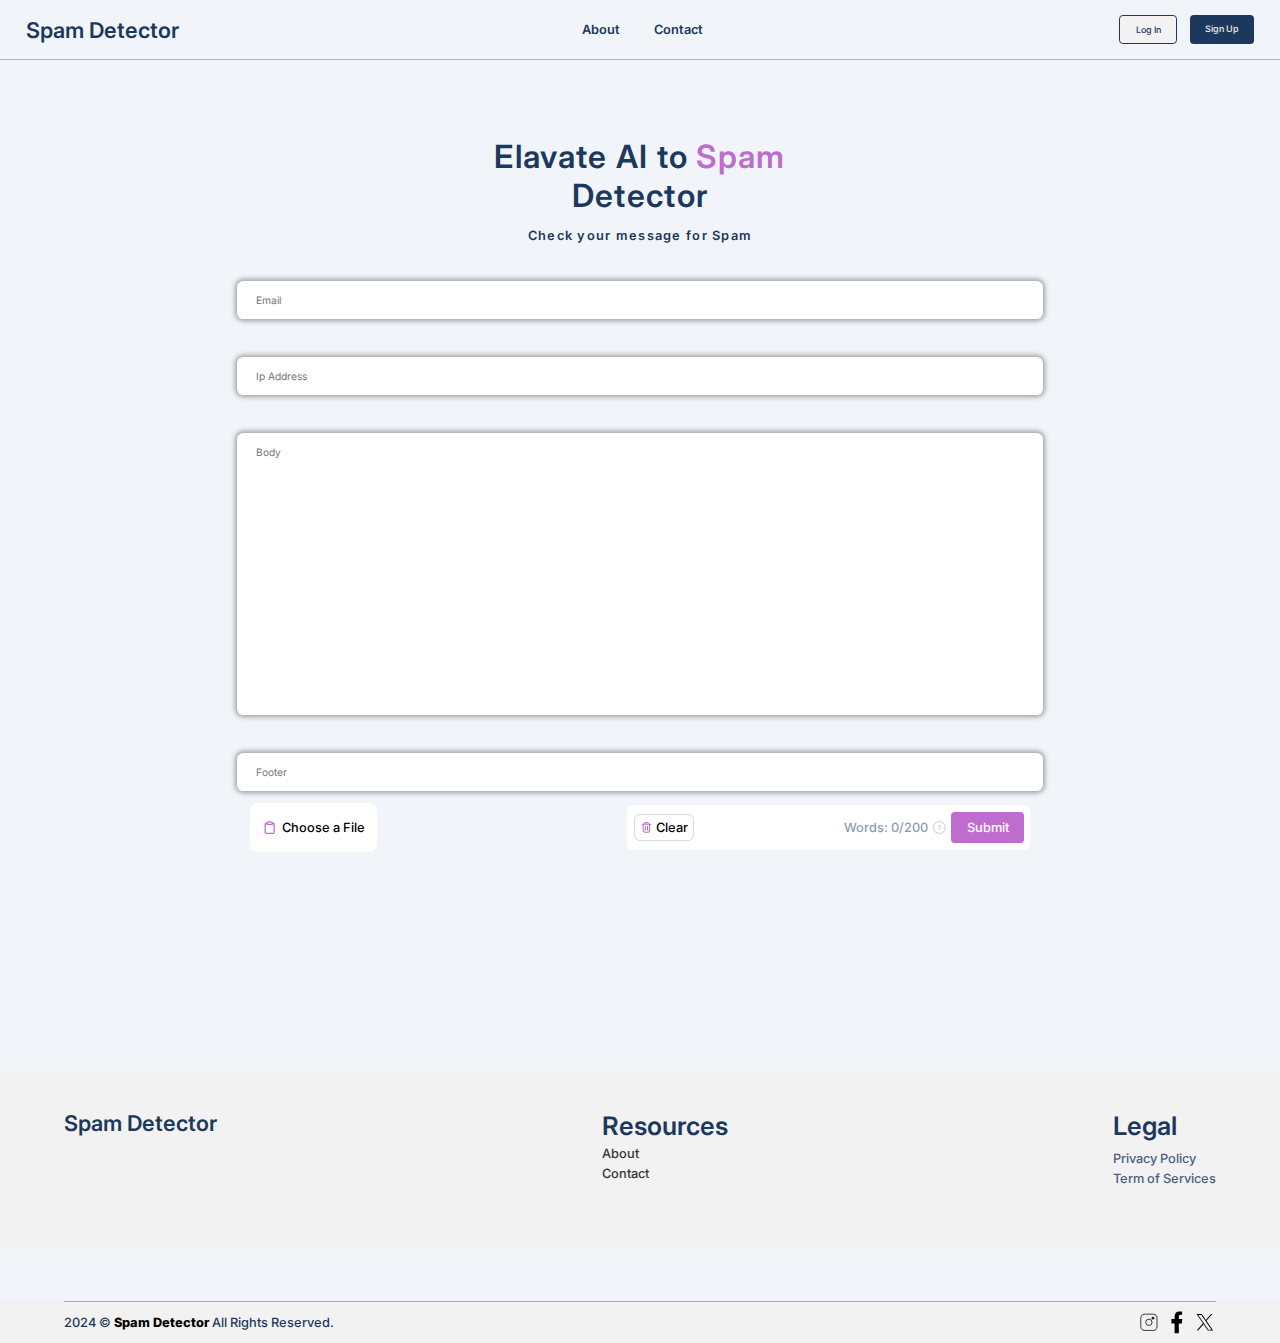
==== commit 9312b0fc: "converting geo result into list" ====
--- a/App/templates/index.html
+++ b/App/templates/index.html
@@ -57,7 +57,10 @@
         <textarea
             style="width: 60%; background-color: #ffff; margin-top: 3vw; border-radius: 0.5vw; font-size: 0.8vw; padding: 1vw 1.5vw; transition: all 0.3s linear; z-index: 20;"
             placeholder="Email" class="text-area" rows="1" cols="100" id="email"></textarea>
-
+        <!-- Ip address -->
+        <textarea
+            style="width: 60%; background-color: #ffff; margin-top: 3vw; border-radius: 0.5vw; font-size: 0.8vw; padding: 1vw 1.5vw; transition: all 0.3s linear; z-index: 20;"
+            placeholder="Ip Address" class="text-area" rows="1" cols="100" id="ip"></textarea>
         <!-- textarea -->
 
         <textarea
@@ -148,7 +151,7 @@
 
     <!-- response -->
     <div id="response" class="hidden"
-        style="background-color: #fff;  width: 40vw; margin: 2vw auto; padding: 2vw; display: flex; flex-direction: column; align-items: center; justify-content: center; border-radius: 0.3vw; font-size: 1vw;">
+        style="background-color: #fff;  width: 40vw; margin: 2vw auto; padding: 2vw; display: flex; flex-direction: column;  justify-content: center; border-radius: 0.3vw; font-size: 1vw;">
         <div id="result" class="spam-result"></div>
         <div id="location" style="font-weight: 700;"><span style="font-weight: 800;">Geographical location: </span>
         </div>
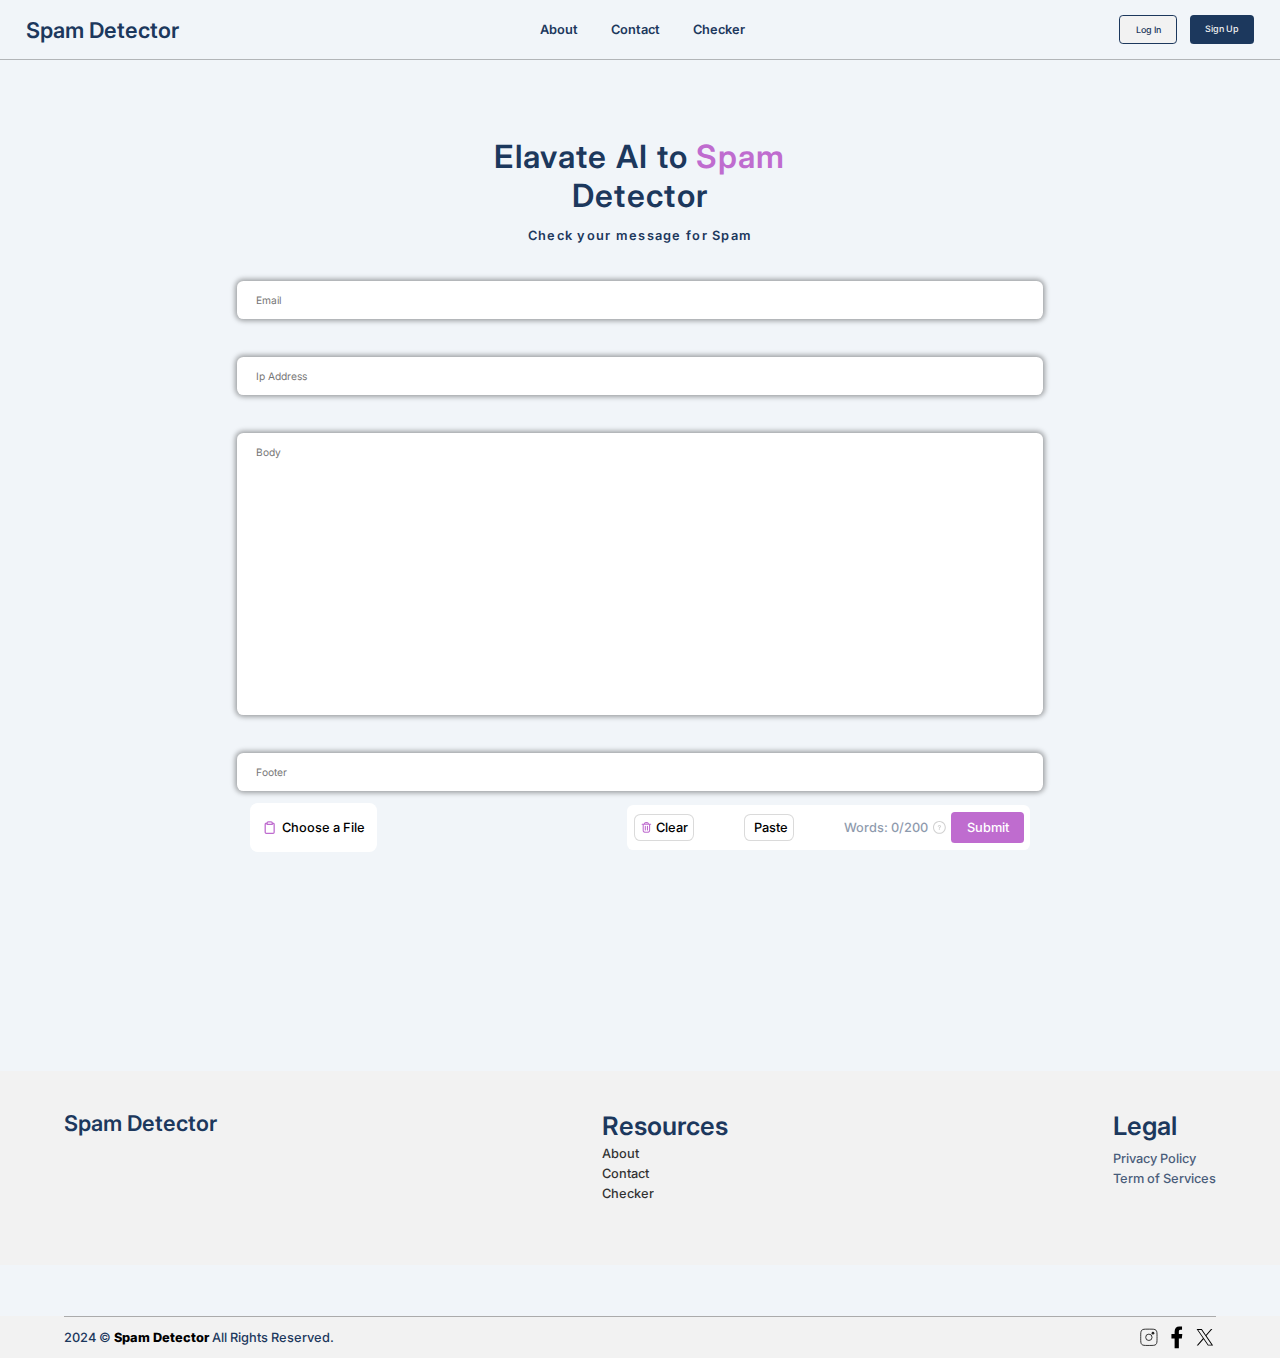
==== commit 263cc521: "configuration" ====
--- a/App/templates/index.html
+++ b/App/templates/index.html
@@ -29,14 +29,15 @@
         <div style="display: flex; flex-direction: row; font-size: 1vw; font-weight: 600;">
             <a href="/about" class="nav-context">About</a>
             <a href="/contact" style="margin-left: 1vw;" class="nav-context">Contact</a>
+            <a href="/checker" style="margin-left: 1vw;" class="nav-context">Checker</a>
         </div>
         <!-- btn -->
         <div style="display: flex; flex-direction: row; font-size: 0.7vw;">
-            <a href="/login" class="sign-btn"
+            <a href="/login" class="sign-btn hidden"
                 style="background-color:#F2F2F2; color: #1C385D; border: 0.1vw #1C385D solid; text-decoration: none;"
                 id="login">Log In</a>
-            <a href="/signup" class="sign-btn" style="color:#F2F2F2; background-color: #1C385D; text-decoration: none;"
-                id="signup">Sign Up</a>
+            <a href="/signup" class="sign-btn hidden"
+                style="color:#F2F2F2; background-color: #1C385D; text-decoration: none;" id="signup">Sign Up</a>
             <div class="sign-btn hidden" style="color:#F2F2F2; background-color: #1C385D;" id="loggout-btn">Log Out
             </div>
         </div>
@@ -90,7 +91,7 @@
                     stroke="#BF6CCF" stroke-width="2" stroke-linecap="round" stroke-linejoin="round" />
             </svg>
             <p style="display: inline; margin-left: 0.3vw; color: #000; font-size: 1vw;">Choose a File</p>
-            <input type="file" accept="text/plain" name="" id="picker" style="display: none;">
+            <input type="file" accept=".txt, .pdf" name="" id="picker" style="display: none;">
         </div>
 
         <!-- btn 2 -->
@@ -106,6 +107,12 @@
                         stroke="#BF6CCF" stroke-width="2" stroke-linecap="round" stroke-linejoin="round" />
                 </svg>
                 <div style="display: inline; margin-left: 0.3vw; color: #000; font-size: 1vw;">Clear</div>
+            </div>
+            <!-- paste btn -->
+            <div id="paste-btn"
+                style="display: inline-flex; flex-direction: row; align-items: center; border: 0.1vw #00000025 solid;  padding: 0.4vw 0.4vw; border-radius: 0.5vw; user-select: none; cursor: pointer;"
+                class="text-area-btn">
+                <div style="display: inline; margin-left: 0.3vw; color: #000; font-size: 1vw;">Paste</div>
             </div>
             <!-- words -->
             <div style="display: inline-flex; flex-direction: row; align-content: center; justify-content: center;">
@@ -174,6 +181,8 @@
                 <a href="/about" class="footer-items" style="text-decoration: none; color: #000;">About</a>
                 <a href="/contact" style="margin-top: 0.4vw; text-decoration: none; color: #000;"
                     class="footer-items">Contact</a>
+                <a href="/checker" style="margin-top: 0.4vw; text-decoration: none; color: #000;"
+                    class="footer-items">Checker</a>
 
             </div>
         </div>
